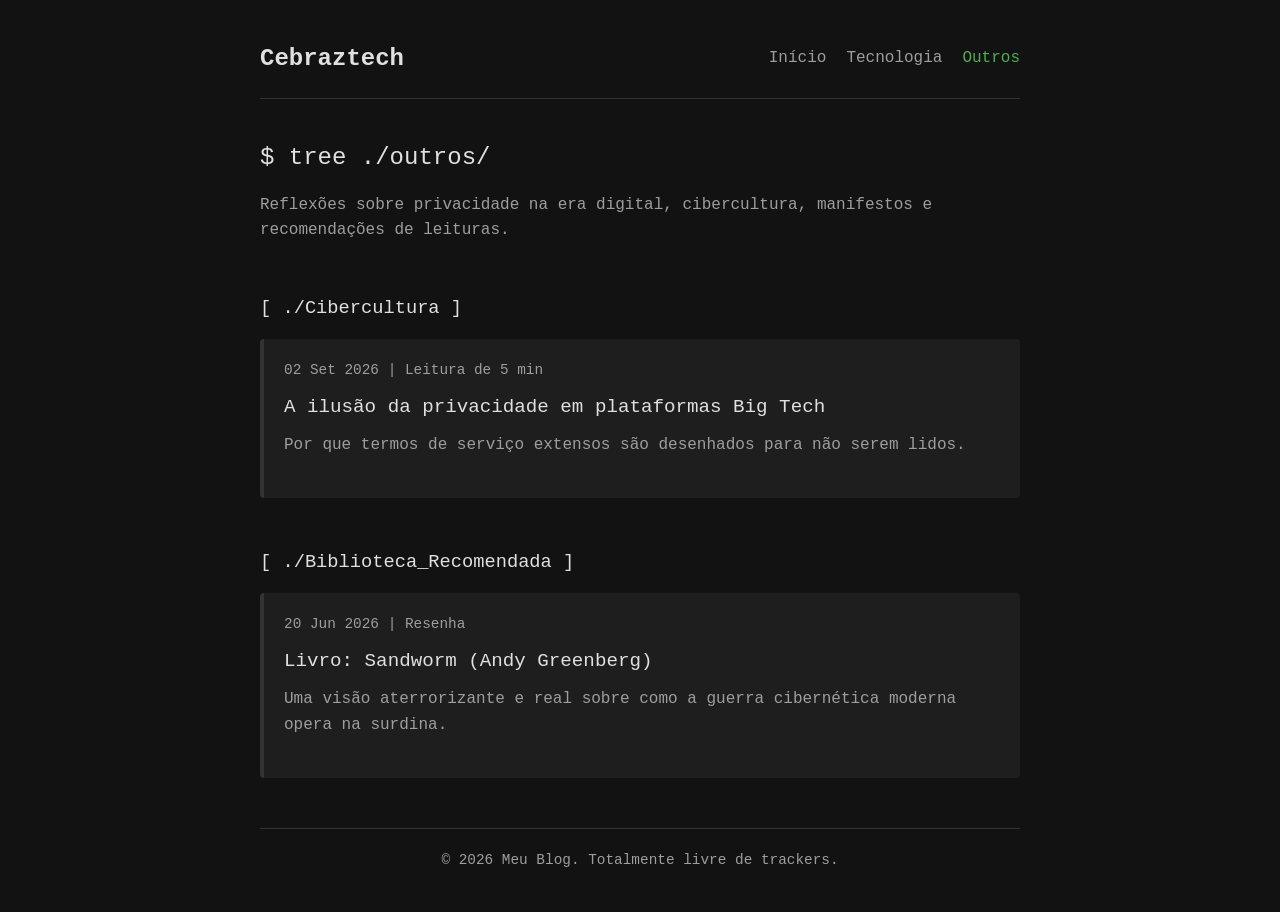
==== docs/outros.html @ 4aae1925 "Add: página tecnologia e outros" ====
<!DOCTYPE html>
<html lang="pt-BR">
<head>
    <meta charset="UTF-8">
    <meta name="viewport" content="width=device-width, initial-scale=1.0">
    <meta name="referrer" content="no-referrer">
    <!-- CSP Estrito -->
    <meta http-equiv="Content-Security-Policy" content="default-src 'self'; style-src 'self'; script-src 'self'; img-src 'self' data:;">
    
    <title>Outros | Meu Blog</title>

    <link rel="icon" type="image/x-icon" href="./assets/favicon.ico">
    <link rel="stylesheet" href="./css/style.css">
    <script src="./js/main.js" defer></script>
</head>
<body>

    <header>
        <a href="./index.html" class="logo">Cebraztech</a>
        <button class="mobile-menu-btn" id="menu-toggle">[ Menu ]</button>
        <nav id="main-nav">
            <a href="./index.html">Início</a>
            <a href="./tecnologia.html">Tecnologia</a>
            <!-- A classe "active" agora fica aqui -->
            <a href="./outros.html" class="active">Outros</a>
        </nav>
    </header>

    <main>
        <section class="intro">
            <h2>$ tree ./outros/</h2>
            <p>
                Reflexões sobre privacidade na era digital, cibercultura, manifestos e recomendações de leituras.
            </p>
        </section>

        <!-- Subseção 1: Cibercultura -->
        <section class="category-section">
            <h3 style="color: var(--accent-color); margin-bottom: 20px;">[ ./Cibercultura ]</h3>
            <ul class="article-list">
                <li class="article-item">
                    <div class="article-meta">02 Set 2026 | Leitura de 5 min</div>
                    <h3 class="article-title"><a href="#">A ilusão da privacidade em plataformas Big Tech</a></h3>
                    <p>Por que termos de serviço extensos são desenhados para não serem lidos.</p>
                </li>
            </ul>
        </section>

        <!-- Subseção 2: Biblioteca -->
        <section class="category-section">
            <h3 style="color: var(--accent-color); margin-bottom: 20px; margin-top: 40px;">[ ./Biblioteca_Recomendada ]</h3>
            <ul class="article-list">
                <li class="article-item">
                    <div class="article-meta">20 Jun 2026 | Resenha</div>
                    <h3 class="article-title"><a href="#">Livro: Sandworm (Andy Greenberg)</a></h3>
                    <p>Uma visão aterrorizante e real sobre como a guerra cibernética moderna opera na surdina.</p>
                </li>
            </ul>
        </section>
    </main>

    <footer>
        <p>&copy; 2026 Meu Blog. Totalmente livre de trackers.</p>
    </footer>

</body>
</html>
---- docs/css/style.css ----
:root {
    /* Paleta Dark Mode Minimalista */
    --bg-color: #121212;
    --surface-color: #1e1e1e;
    --text-primary: #e0e0e0;
    --text-secondary: #9e9e9e;
    --accent-color: #4CAF50;
    --border-color: #333333;
    /* Tipografia Segura e Monoespaçada */
    --font-mono: 'Consolas', 'Courier New', 'Courier', monospace;
}

* {
    box-sizing: border-box;
    margin: 0;
    padding: 0;
}

body {
    background-color: var(--bg-color);
    color: var(--text-primary);
    font-family: var(--font-mono);
    line-height: 1.6;
    max-width: 800px;
    margin: 0 auto;
    padding: 20px;
    /* Suaviza a renderização da fonte */
    -webkit-font-smoothing: antialiased;
    -moz-osx-font-smoothing: grayscale;
}

/* =========================================
   HEADER E NAVEGAÇÃO
   ========================================= */
header {
    display: flex;
    flex-wrap: wrap;
    justify-content: space-between;
    align-items: center;
    border-bottom: 1px solid var(--border-color);
    padding-bottom: 20px;
    margin-bottom: 40px;
    margin-top: 20px;
}

.logo {
    font-size: 1.5rem;
    font-weight: bold;
    color: var(--text-primary);
    text-decoration: none;
}

.logo span {
    color: var(--accent-color);
}

nav {
    display: flex;
    gap: 20px;
}

nav a {
    color: var(--text-secondary);
    text-decoration: none;
    transition: color 0.3s ease;
}

nav a:hover, nav a.active {
    color: var(--accent-color);
}

.mobile-menu-btn {
    display: none;
    background: none;
    border: 1px solid var(--border-color);
    color: var(--text-primary);
    padding: 5px 10px;
    cursor: pointer;
    font-family: var(--font-mono);
}

/* =========================================
   ESTILOS DA PÁGINA INICIAL (INDEX)
   ========================================= */
main section {
    margin-bottom: 50px;
}

h1, h2, h3 {
    color: var(--text-primary);
    margin-bottom: 15px;
    font-weight: normal;
}

p {
    margin-bottom: 20px;
    color: var(--text-secondary);
}

.article-list {
    list-style: none;
}

.article-item {
    margin-bottom: 30px;
    padding: 20px;
    background-color: var(--surface-color);
    border-radius: 4px;
    border-left: 4px solid var(--border-color);
    transition: border-color 0.3s ease;
}

.article-item:hover {
    border-left-color: var(--accent-color);
}

.article-title {
    font-size: 1.2rem;
    margin-bottom: 10px;
}

.article-title a {
    color: var(--text-primary);
    text-decoration: none;
}

.article-title a:hover {
    text-decoration: underline;
    text-decoration-color: var(--accent-color);
}

.article-meta {
    font-size: 0.9rem;
    color: var(--text-secondary);
    margin-bottom: 10px;
}

/* =========================================
   ESTILOS DOS ARTIGOS (TEMPLATE)
   ========================================= */
article {
    background-color: var(--surface-color);
    padding: 30px;
    border-radius: 4px;
    border: 1px solid var(--border-color);
}

.article-header {
    border-bottom: 1px dashed var(--border-color);
    padding-bottom: 20px;
    margin-bottom: 30px;
}

.article-header h1 {
    color: var(--accent-color);
    margin-bottom: 10px;
    line-height: 1.2;
}

.article-content h2 {
    margin-top: 40px;
    margin-bottom: 15px;
    color: var(--text-primary);
    border-left: 4px solid var(--accent-color);
    padding-left: 10px;
}

.article-content p {
    color: var(--text-primary);
    text-align: justify;
}

.article-content a {
    color: var(--accent-color);
    text-decoration: none;
    border-bottom: 1px dashed var(--accent-color);
}

.article-content a:hover {
    background-color: var(--accent-color);
    color: var(--bg-color);
}

/* Blocos de Código e Citações */
.article-content pre {
    background-color: var(--bg-color);
    border: 1px solid var(--border-color);
    padding: 15px;
    overflow-x: auto;
    margin-bottom: 20px;
    border-radius: 4px;
}

.article-content code {
    font-family: var(--font-mono);
    color: #ffb86c; /* Tom de destaque laranja suave */
}

.article-content p code {
    background-color: var(--bg-color);
    padding: 2px 5px;
    border-radius: 3px;
    border: 1px solid var(--border-color);
}

.article-content blockquote {
    border-left: 4px solid var(--text-secondary);
    padding-left: 15px;
    margin: 20px 0;
    color: var(--text-secondary);
    font-style: italic;
}

.back-link {
    display: inline-block;
    margin-top: 30px;
    color: var(--text-secondary);
    text-decoration: none;
}

.back-link:hover {
    color: var(--accent-color);
}

/* =========================================
   FOOTER
   ========================================= */
footer {
    border-top: 1px solid var(--border-color);
    padding-top: 20px;
    margin-top: 40px;
    text-align: center;
    font-size: 0.9rem;
    color: var(--text-secondary);
}

/* =========================================
   RESPONSIVIDADE (MOBILE)
   ========================================= */
@media (max-width: 600px) {
    header {
        flex-direction: column;
        align-items: flex-start;
        gap: 15px;
    }
    .mobile-menu-btn {
        display: block;
        align-self: flex-end;
        margin-top: -40px;
    }
    nav {
        display: none;
        flex-direction: column;
        width: 100%;
        gap: 10px;
    }
    nav.open {
        display: flex;
    }
    article {
        padding: 15px;
    }
}
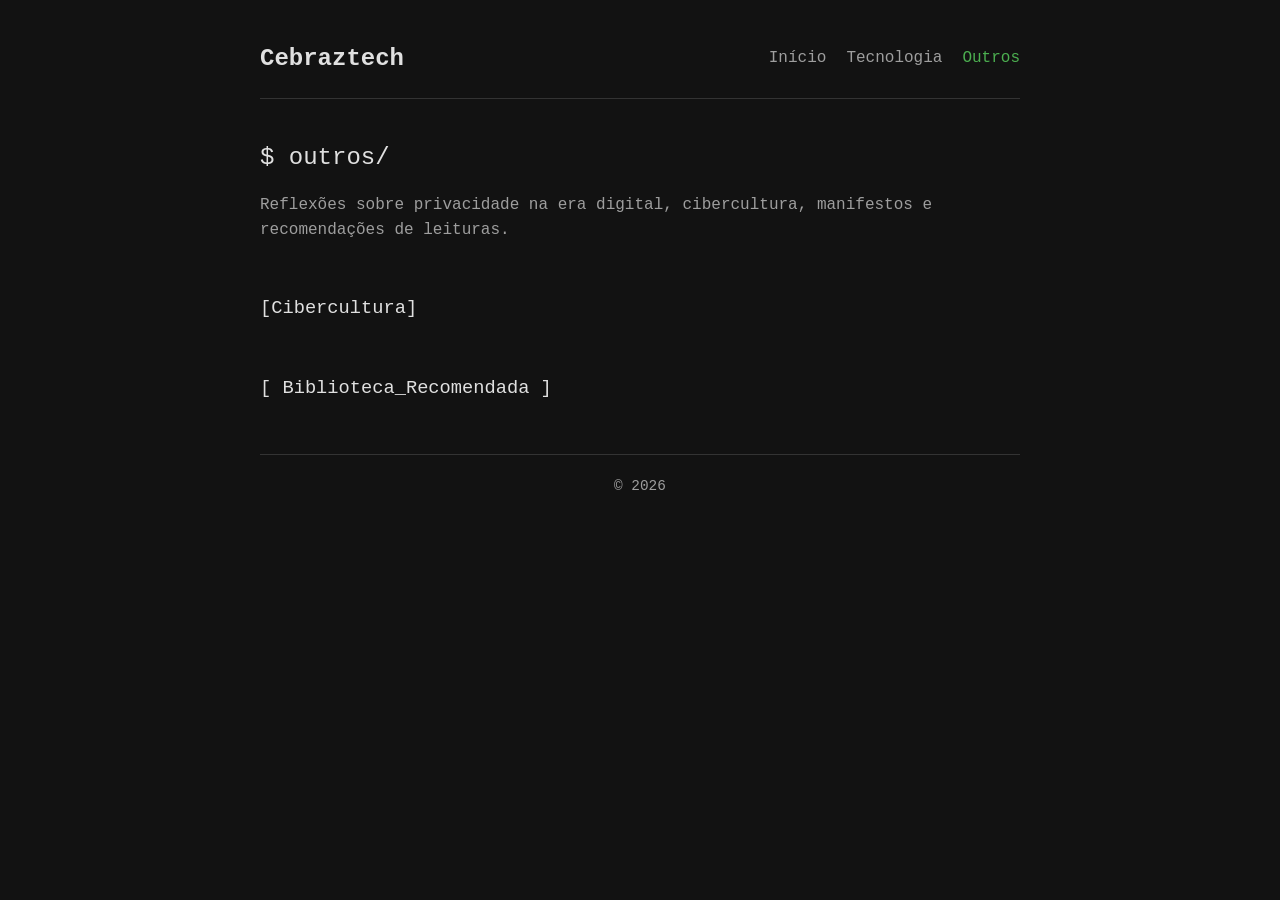
==== commit 3aedcd2d: "Update: ajustes gerais" ====
--- a/docs/outros.html
+++ b/docs/outros.html
@@ -9,58 +9,79 @@
     
     <title>Outros | Meu Blog</title>
 
-    <link rel="icon" type="image/x-icon" href="./assets/favicon.ico">
+
+    <!-- Favicon Local-->
+    <link rel="icon" type="image/x-icon" href="./assets//favicon/favicon.ico">
+
+     
+    <!-- Link arquivo CSS -->
     <link rel="stylesheet" href="./css/style.css">
+
+    <!-- Link arquivo JS-->
     <script src="./js/main.js" defer></script>
+
 </head>
 <body>
 
     <header>
         <a href="./index.html" class="logo">Cebraztech</a>
         <button class="mobile-menu-btn" id="menu-toggle">[ Menu ]</button>
+
         <nav id="main-nav">
+
+            <!-- LINKS PÁGINAS PRINCIPAIS-->
+
             <a href="./index.html">Início</a>
+
             <a href="./tecnologia.html">Tecnologia</a>
+
             <!-- A classe "active" agora fica aqui -->
             <a href="./outros.html" class="active">Outros</a>
+
         </nav>
     </header>
 
     <main>
         <section class="intro">
-            <h2>$ tree ./outros/</h2>
+            <h2>$ outros/</h2>
             <p>
                 Reflexões sobre privacidade na era digital, cibercultura, manifestos e recomendações de leituras.
             </p>
         </section>
 
         <!-- Subseção 1: Cibercultura -->
+
         <section class="category-section">
-            <h3 style="color: var(--accent-color); margin-bottom: 20px;">[ ./Cibercultura ]</h3>
-            <ul class="article-list">
+            <h3 style="color: var(--accent-color); margin-bottom: 20px;">[Cibercultura]</h3>
+            
+          <!--  <ul class="article-list">
                 <li class="article-item">
                     <div class="article-meta">02 Set 2026 | Leitura de 5 min</div>
                     <h3 class="article-title"><a href="#">A ilusão da privacidade em plataformas Big Tech</a></h3>
                     <p>Por que termos de serviço extensos são desenhados para não serem lidos.</p>
                 </li>
-            </ul>
+            
+            </ul> -->
         </section>
 
         <!-- Subseção 2: Biblioteca -->
+
+    
         <section class="category-section">
-            <h3 style="color: var(--accent-color); margin-bottom: 20px; margin-top: 40px;">[ ./Biblioteca_Recomendada ]</h3>
-            <ul class="article-list">
+            <h3 style="color: var(--accent-color); margin-bottom: 20px; margin-top: 40px;">[ Biblioteca_Recomendada ]</h3>
+           
+            <!-- <ul class="article-list">
                 <li class="article-item">
                     <div class="article-meta">20 Jun 2026 | Resenha</div>
                     <h3 class="article-title"><a href="#">Livro: Sandworm (Andy Greenberg)</a></h3>
                     <p>Uma visão aterrorizante e real sobre como a guerra cibernética moderna opera na surdina.</p>
                 </li>
-            </ul>
+            </ul> -->
         </section>
     </main>
 
     <footer>
-        <p>&copy; 2026 Meu Blog. Totalmente livre de trackers.</p>
+        <p>&copy; 2026</p>
     </footer>
 
 </body>
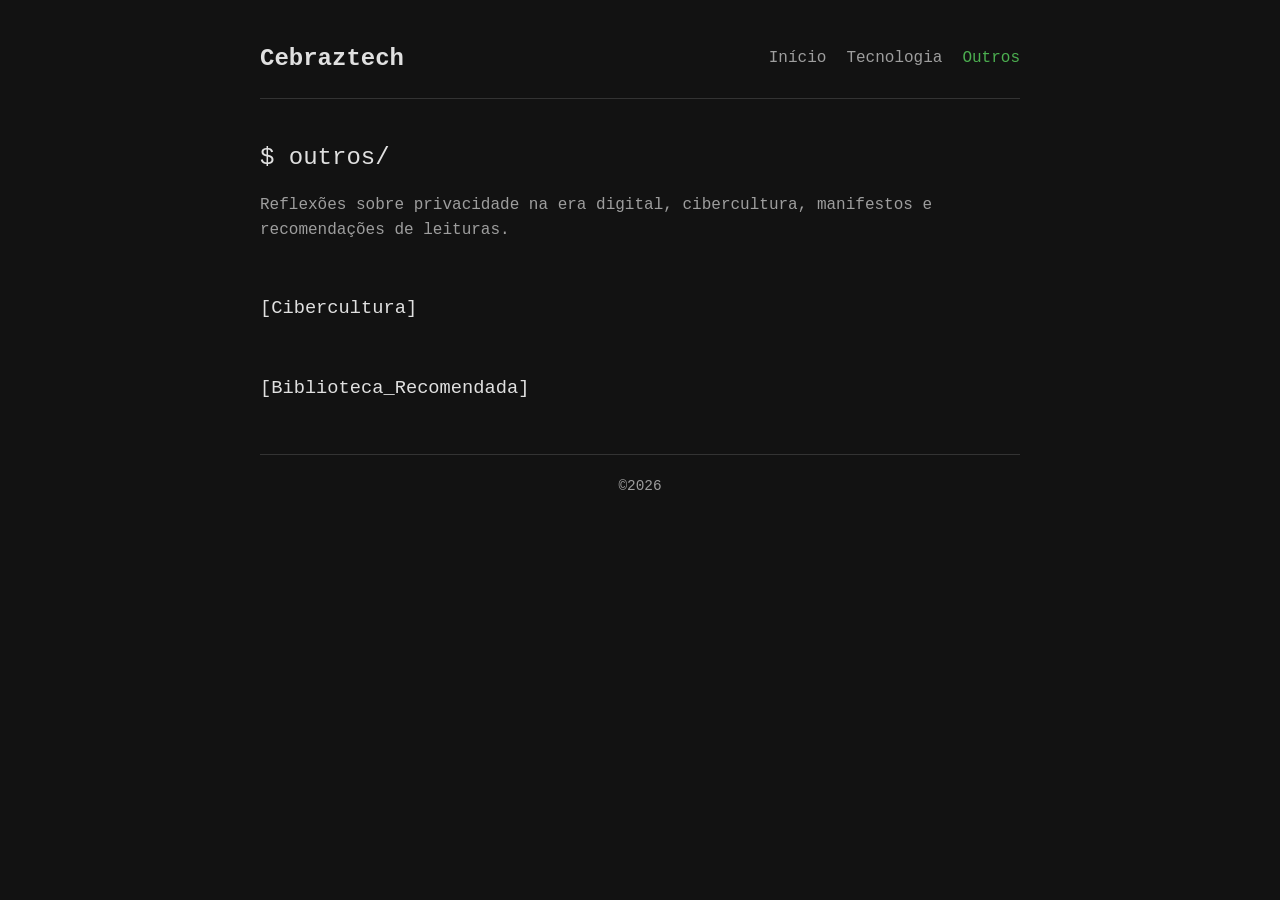
==== commit 00c0969d: "Updates: metadescription, css inline removal" ====
--- a/docs/outros.html
+++ b/docs/outros.html
@@ -7,7 +7,16 @@
     <!-- CSP Estrito -->
     <meta http-equiv="Content-Security-Policy" content="default-src 'self'; style-src 'self'; script-src 'self'; img-src 'self' data:;">
     
-    <title>Outros | Meu Blog</title>
+    <title>Cebraztech | Outros</title>
+
+
+    <!-- META DESCRIPTION-->
+    <meta name="description" content="Reflexões sobre privacidade na era digital, cibercultura, manifestos e recomendações de leituras.">
+    <meta name="author" content="Carlos Eduardo">    
+    <link rel="canonical" href="https://cebraztech.com.br/outros.html">
+   
+ 
+
 
 
     <!-- Favicon Local-->
@@ -52,7 +61,7 @@
         <!-- Subseção 1: Cibercultura -->
 
         <section class="category-section">
-            <h3 style="color: var(--accent-color); margin-bottom: 20px;">[Cibercultura]</h3>
+            <h3>[Cibercultura]</h3>
             
           <!--  <ul class="article-list">
                 <li class="article-item">
@@ -68,7 +77,7 @@
 
     
         <section class="category-section">
-            <h3 style="color: var(--accent-color); margin-bottom: 20px; margin-top: 40px;">[ Biblioteca_Recomendada ]</h3>
+            <h3>[Biblioteca_Recomendada]</h3>
            
             <!-- <ul class="article-list">
                 <li class="article-item">
@@ -81,7 +90,7 @@
     </main>
 
     <footer>
-        <p>&copy; 2026</p>
+        <p>&copy;2026</p>
     </footer>
 
 </body>
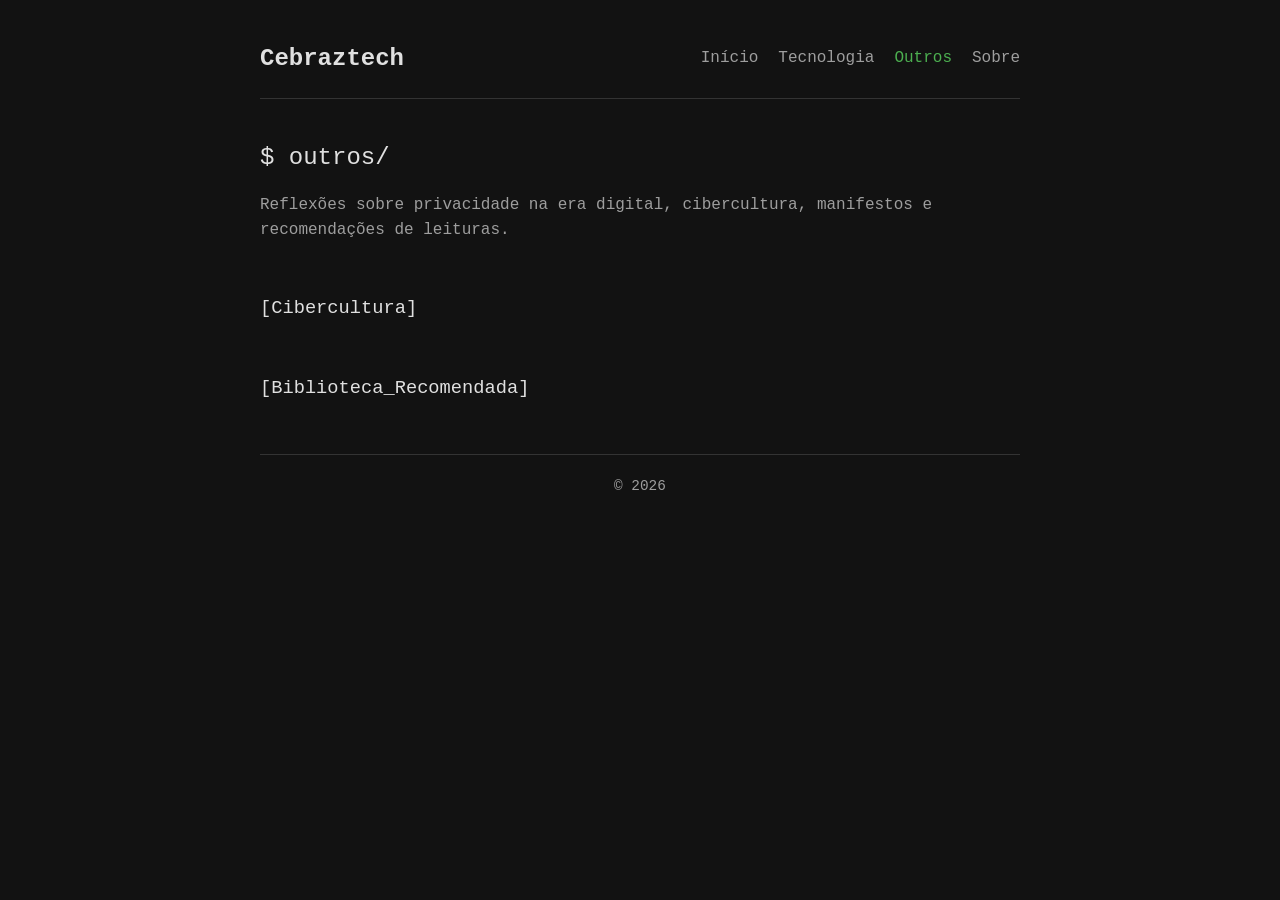
==== commit b31d3606: "Update: nova pag, configuracoes gerais" ====
--- a/docs/outros.html
+++ b/docs/outros.html
@@ -47,6 +47,8 @@
             <!-- A classe "active" agora fica aqui -->
             <a href="./outros.html" class="active">Outros</a>
 
+            <a href="./sobre.html">Sobre</a>
+
         </nav>
     </header>
 
@@ -90,7 +92,7 @@
     </main>
 
     <footer>
-        <p>&copy;2026</p>
+        <p>&copy; 2026</p>
     </footer>
 
 </body>
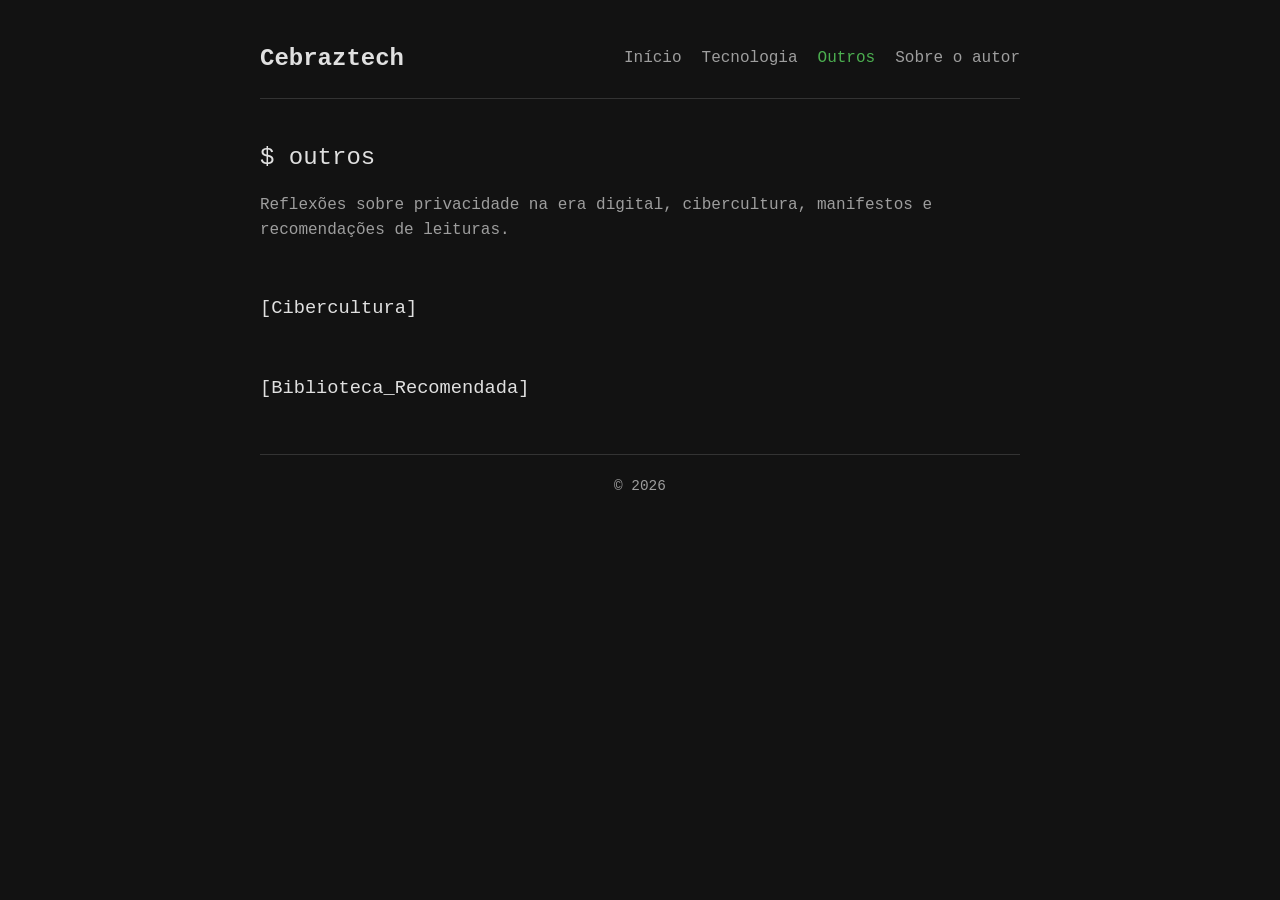
==== commit 382ee0af: "Update: textos das paginas iniciais e sobre." ====
--- a/docs/outros.html
+++ b/docs/outros.html
@@ -47,14 +47,14 @@
             <!-- A classe "active" agora fica aqui -->
             <a href="./outros.html" class="active">Outros</a>
 
-            <a href="./sobre.html">Sobre</a>
+            <a href="./sobre.html">Sobre o autor</a>
 
         </nav>
     </header>
 
     <main>
         <section class="intro">
-            <h2>$ outros/</h2>
+            <h2>$ outros</h2>
             <p>
                 Reflexões sobre privacidade na era digital, cibercultura, manifestos e recomendações de leituras.
             </p>
--- a/docs/css/style.css
+++ b/docs/css/style.css
@@ -261,3 +261,61 @@
         padding: 15px;
     }
 }
+ /* =========================================
+   ESTILOS DA IMAGEM DE PERFIL (/sobre.html)
+   ========================================= */
+
+.about-container {
+    display: flex;
+    flex-direction: column;
+    align-items: center;    /* Alinha a imagem verticalmente no centro do texto */
+    gap: 30px;              /* Espaçamento entre a imagem e o texto */
+    margin-top: 20px;
+}
+
+.profile-img {
+    /* 1. DIMENSÕES E RESPONSIVIDADE NO DESKTOP */
+    width: 100%;
+    max-width: 220px;       /* <-- AJUSTE AQUI: Tamanho da foto no Desktop */
+    aspect-ratio: 1 / 1;    /* Garante proporção 1:1 perfeita (Quadrada/Circular) */
+    object-fit: cover;      /* Impede que a foto fique esticada/deformada */
+    flex-shrink: 0;         /* Impede que o flexbox esmague a imagem */
+
+    /* 2. BORDAS ARREDONDADAS (OPÇÕES DE ESTILO) */
+    border-radius: 50%;    /* <-- AQUI: 16px para cantos suavemente arredondados */
+                            /* Troque para 50% se quiser 100% REDONDA (Círculo) */
+                            /* Troque para 4px se quiser o visual RETRO/TERMINAL */
+
+    /* 3. BORDA E SOMBRA HACKER/TERMINAL */
+    border: 2px solid var(--accent-color);          /* Borda verde do tema */
+    box-shadow: 0 4px 15px rgba(76, 175, 80, 0.15);  /* Brilho verde sutil */
+    
+    /* 4. TRANSIÇÃO (Para animações suaves) */
+    transition: transform 0.3s ease, box-shadow 0.3s ease;
+}
+
+/* Efeito ao passar o mouse no Desktop */
+.profile-img:hover {
+    transform: scale(1.04);                        /* Leve aumento de tamanho */
+    box-shadow: 0 6px 20px rgba(76, 175, 80, 0.35); /* Brilho verde mais intenso */
+}
+
+/* 5. RESPONSIVIDADE PARA CELULARES (Telas até 600px) */
+@media (max-width: 600px) {
+    .about-container {
+        flex-direction: column; /* Empilha a foto acima do texto no celular */
+        align-items: center;
+        text-align: center;
+    }
+
+    .profile-img {
+        max-width: 130px;       /* <-- AJUSTE AQUI: Tamanho da foto em telas pequenas */
+        margin-bottom: 10px;
+    }
+}
+
+
+
+
+
+
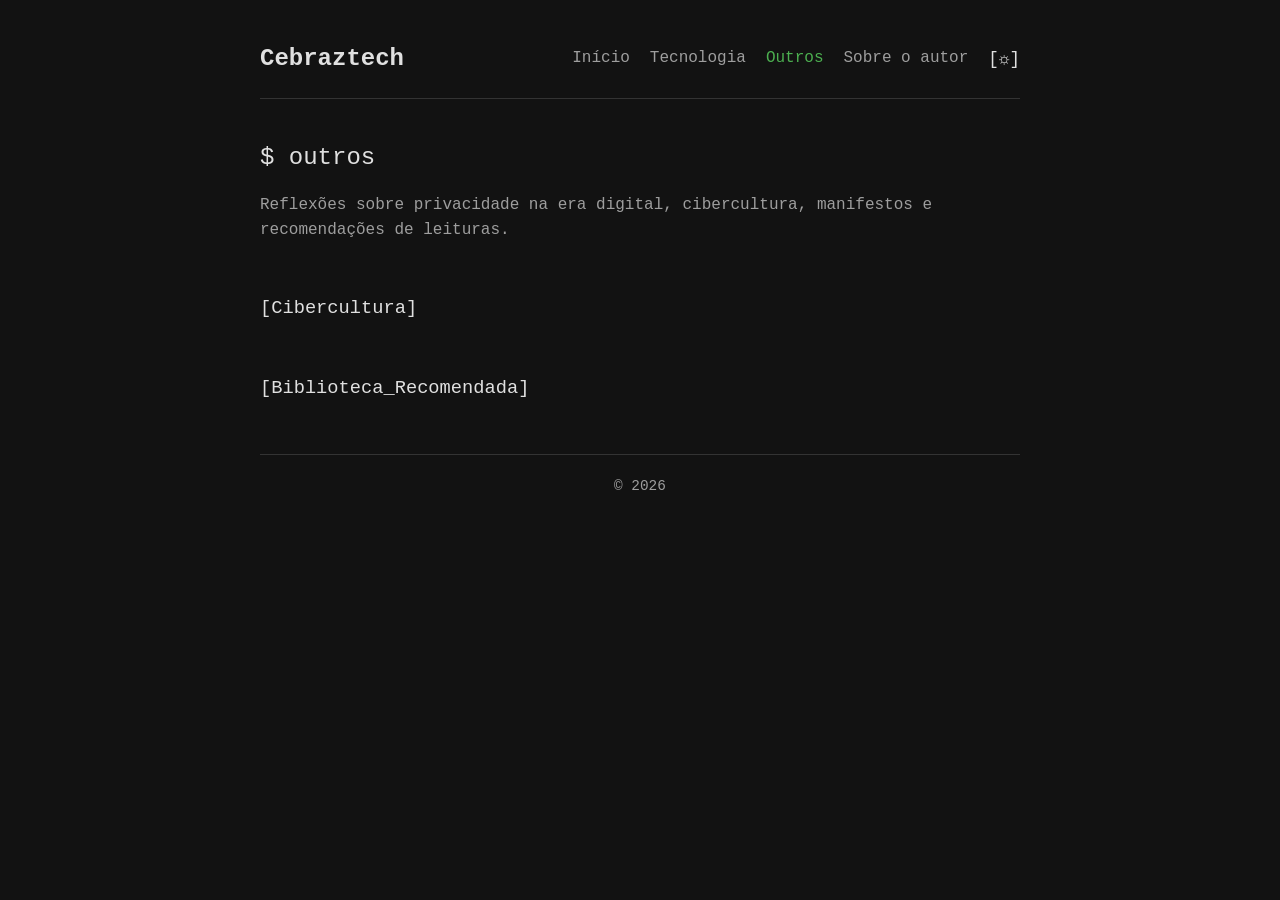
==== commit 1ad00f78: "Add: feature light / dark themes" ====
--- a/docs/outros.html
+++ b/docs/outros.html
@@ -49,6 +49,8 @@
 
             <a href="./sobre.html">Sobre o autor</a>
 
+            <!-- Novo Botão de Tema -->
+            <button id="theme-toggle" class="theme-btn" aria-label="Alternar tema">[☼]
         </nav>
     </header>
 
--- a/docs/css/style.css
+++ b/docs/css/style.css
@@ -316,6 +316,38 @@
 
 
 
-
-
-
+/* =========================================
+   MODO CLARO (LIGHT THEME)
+   ========================================= */
+/* Quando o JS adicionar esta classe ao <body>, as cores mudam globalmente */
+body.light-theme {
+    --bg-color: #f4f4f5;         /* Fundo cinza bem claro */
+    --surface-color: #ffffff;    /* Fundo dos cartões em branco puro */
+    --text-primary: #18181b;     /* Texto quase preto (contraste ideal) */
+    --text-secondary: #52525b;   /* Texto secundário cinza */
+    --accent-color: #059669;     /* Verde mais escuro para garantir leitura no fundo branco */
+    --border-color: #e4e4e7;     /* Bordas sutis */
+}
+
+/* Transição suave ao trocar as cores (evita flash no olho) */
+body, article, .article-item {
+    transition: background-color 0.3s ease, color 0.3s ease, border-color 0.3s ease;
+}
+
+/* Estilo do Botão no Menu */
+.theme-btn {
+    background: none;
+    border: none;
+    color: var(--text-primary);
+    font-family: var(--font-mono);
+    font-size: 1.1rem;
+    cursor: pointer;
+    padding: 0;
+    transition: color 0.3s ease;
+}
+
+.theme-btn:hover {
+    color: var(--accent-color);
+}
+
+
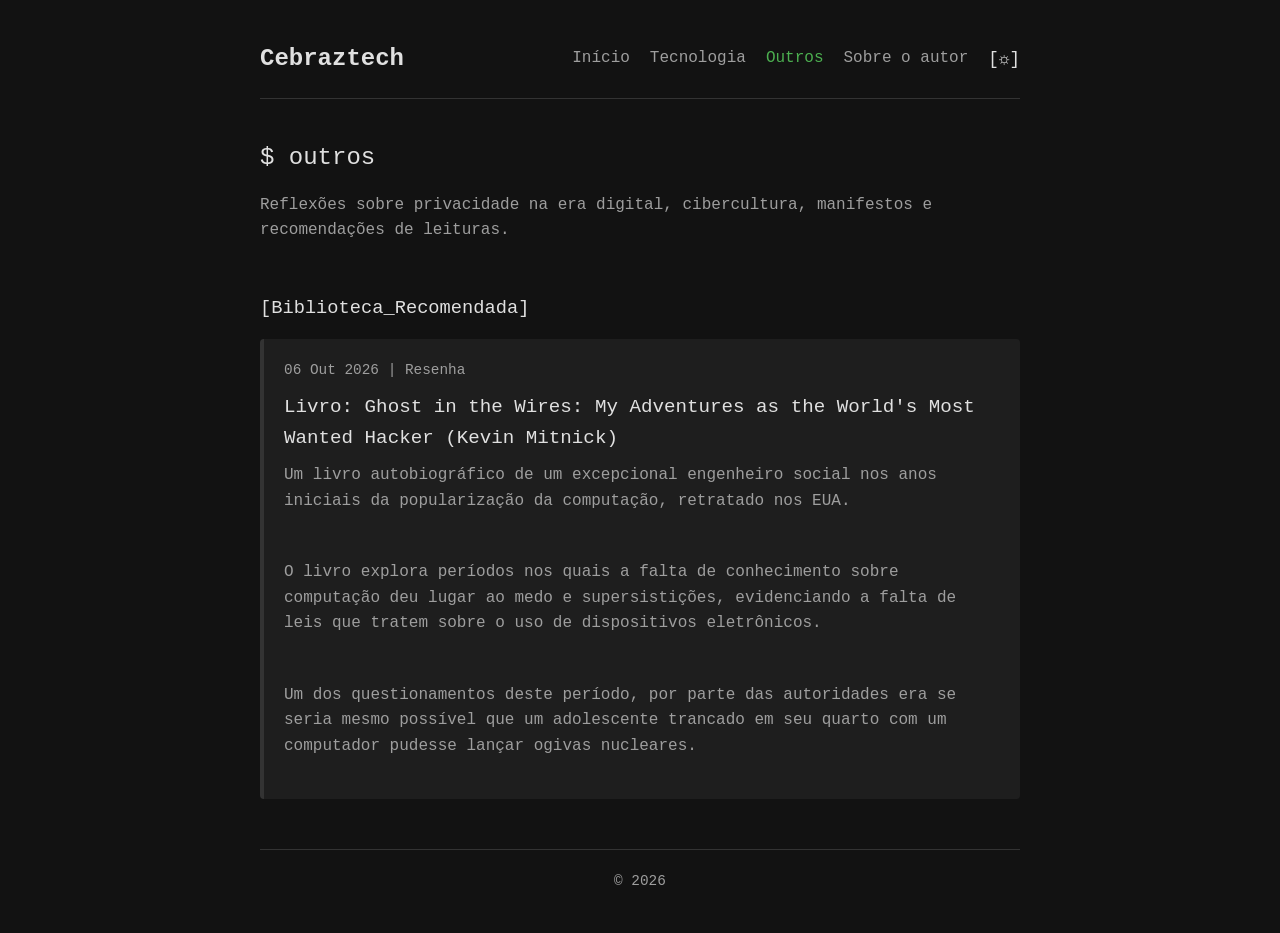
==== commit fa305c07: "updates: mudanca de componentes e inclusao de artigo para desenvolvimento." ====
--- a/docs/outros.html
+++ b/docs/outros.html
@@ -64,18 +64,18 @@
 
         <!-- Subseção 1: Cibercultura -->
 
-        <section class="category-section">
+       <!-- <section class="category-section">
             <h3>[Cibercultura]</h3>
             
-          <!--  <ul class="article-list">
+            <ul class="article-list">
                 <li class="article-item">
                     <div class="article-meta">02 Set 2026 | Leitura de 5 min</div>
                     <h3 class="article-title"><a href="#">A ilusão da privacidade em plataformas Big Tech</a></h3>
                     <p>Por que termos de serviço extensos são desenhados para não serem lidos.</p>
                 </li>
             
-            </ul> -->
-        </section>
+            </ul>
+        </section> -->
 
         <!-- Subseção 2: Biblioteca -->
 
@@ -83,13 +83,17 @@
         <section class="category-section">
             <h3>[Biblioteca_Recomendada]</h3>
            
-            <!-- <ul class="article-list">
+             <ul class="article-list">
                 <li class="article-item">
-                    <div class="article-meta">20 Jun 2026 | Resenha</div>
-                    <h3 class="article-title"><a href="#">Livro: Sandworm (Andy Greenberg)</a></h3>
-                    <p>Uma visão aterrorizante e real sobre como a guerra cibernética moderna opera na surdina.</p>
+                    <div class="article-meta">06 Out 2026 | Resenha</div>
+                    <h3 class="article-title"><a href="https://a.co/d/0aAAGSAw">Livro: Ghost in the Wires: My Adventures as the World's Most Wanted Hacker (Kevin Mitnick)</a></h3>
+                    <p>Um livro autobiográfico de um excepcional engenheiro social nos anos iniciais da popularização da computação, retratado nos EUA.</p> <br>
+
+                    <p>O livro explora períodos nos quais a falta de conhecimento sobre computação deu lugar ao medo e supersistições, evidenciando a falta de leis que tratem sobre o uso de dispositivos eletrônicos.</p> <br>
+
+                    <p> Um dos questionamentos deste período, por parte das autoridades era se seria mesmo possível que um adolescente trancado em seu quarto com um computador pudesse lançar ogivas nucleares.</p>
                 </li>
-            </ul> -->
+            </ul> 
         </section>
     </main>
 
